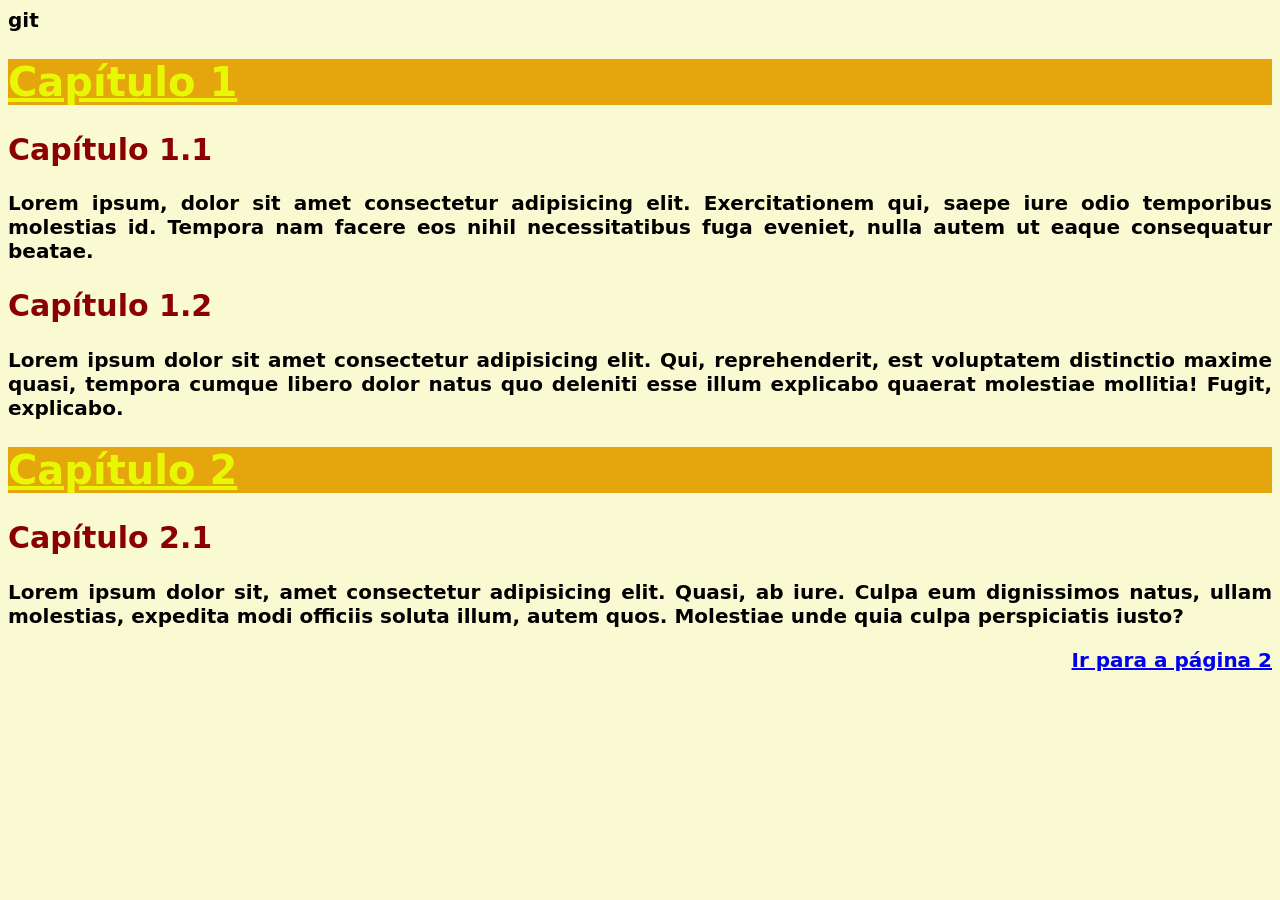
==== index.html @ 2dd66289 "Primeiro commit" ====
git<!DOCTYPE html>
<html lang="pt-br">
<head>
    <meta charset="UTF-8">
    <meta name="viewport" content="width=device-width, initial-scale=1.0">
    <title>Estilos Licais Internos</title>
<link rel="stylesheet" href="style.css">
<style>
    h1{
        text-decoration: underline;
        
    }
</style>
</head>
<body>
    <h1>Capítulo 1</h1>
    <h2>Capítulo 1.1</h2>
    <p>Lorem ipsum, dolor sit amet consectetur adipisicing elit. Exercitationem qui, saepe iure odio temporibus molestias id. Tempora nam facere eos nihil necessitatibus fuga eveniet, nulla autem ut eaque consequatur beatae.</p>
     <h2>Capítulo 1.2</h2>
     <p>Lorem ipsum dolor sit amet consectetur adipisicing elit. Qui, reprehenderit, est voluptatem distinctio maxime quasi, tempora cumque libero dolor natus quo deleniti esse illum explicabo quaerat molestiae mollitia! Fugit, explicabo.</p>
     <h1>Capítulo 2</h1>
     <h2>Capítulo 2.1</h2>
     <p>Lorem ipsum dolor sit, amet consectetur adipisicing elit. Quasi, ab iure. Culpa eum dignissimos natus, ullam molestias, expedita modi officiis soluta illum, autem quos. Molestiae unde quia culpa perspiciatis iusto?</p>
     <p style="text-align: right;"><a href="pagina02.html" target="_self">Ir para a página 2</a></p>
</body>
</html>
---- style.css ----
@charset "UTF-8";

        body{
            background-color: lightgoldenrodyellow;
            font-family: system-ui, -apple-system, BlinkMacSystemFont, 'Segoe UI', Roboto, Oxygen, Ubuntu, Cantarell, 'Open Sans', 'Helvetica Neue', sans-serif;
            font-size: 20px;
            font-weight: 600;
        }
        h1{
            color: rgb(232, 248, 4);
            background-color: rgb(228, 166, 12);
            
        }
        h2{
            color: darkred;
        }
        p{
            text-align: justify;
        }
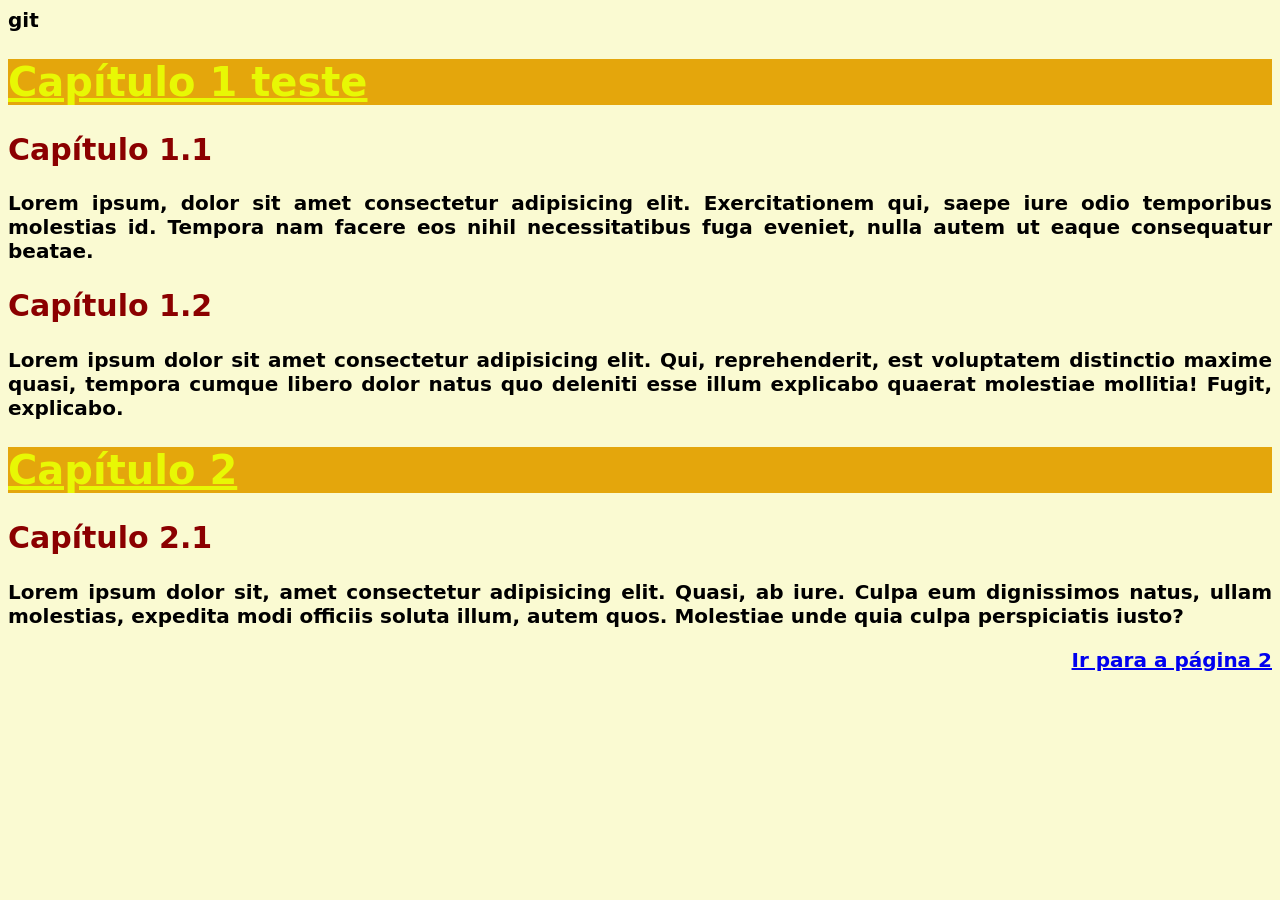
==== commit db71f9d1: "teste" ====
--- a/index.html
+++ b/index.html
@@ -13,7 +13,7 @@
 </style>
 </head>
 <body>
-    <h1>Capítulo 1</h1>
+    <h1>Capítulo 1 teste</h1>
     <h2>Capítulo 1.1</h2>
     <p>Lorem ipsum, dolor sit amet consectetur adipisicing elit. Exercitationem qui, saepe iure odio temporibus molestias id. Tempora nam facere eos nihil necessitatibus fuga eveniet, nulla autem ut eaque consequatur beatae.</p>
      <h2>Capítulo 1.2</h2>
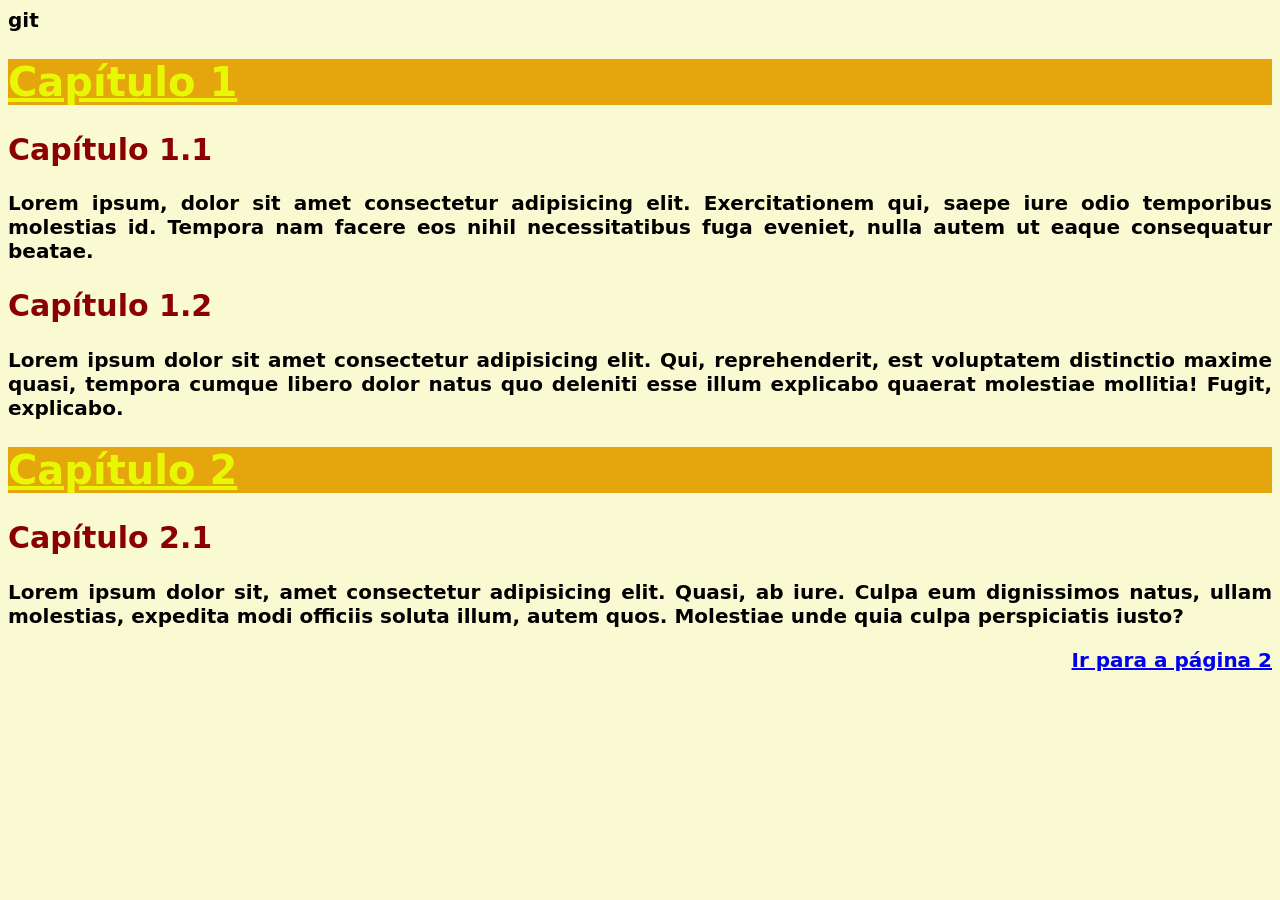
==== commit b2f2c9d0: "Volta estagio inicial" ====
--- a/index.html
+++ b/index.html
@@ -13,7 +13,7 @@
 </style>
 </head>
 <body>
-    <h1>Capítulo 1 teste</h1>
+    <h1>Capítulo 1</h1>
     <h2>Capítulo 1.1</h2>
     <p>Lorem ipsum, dolor sit amet consectetur adipisicing elit. Exercitationem qui, saepe iure odio temporibus molestias id. Tempora nam facere eos nihil necessitatibus fuga eveniet, nulla autem ut eaque consequatur beatae.</p>
      <h2>Capítulo 1.2</h2>
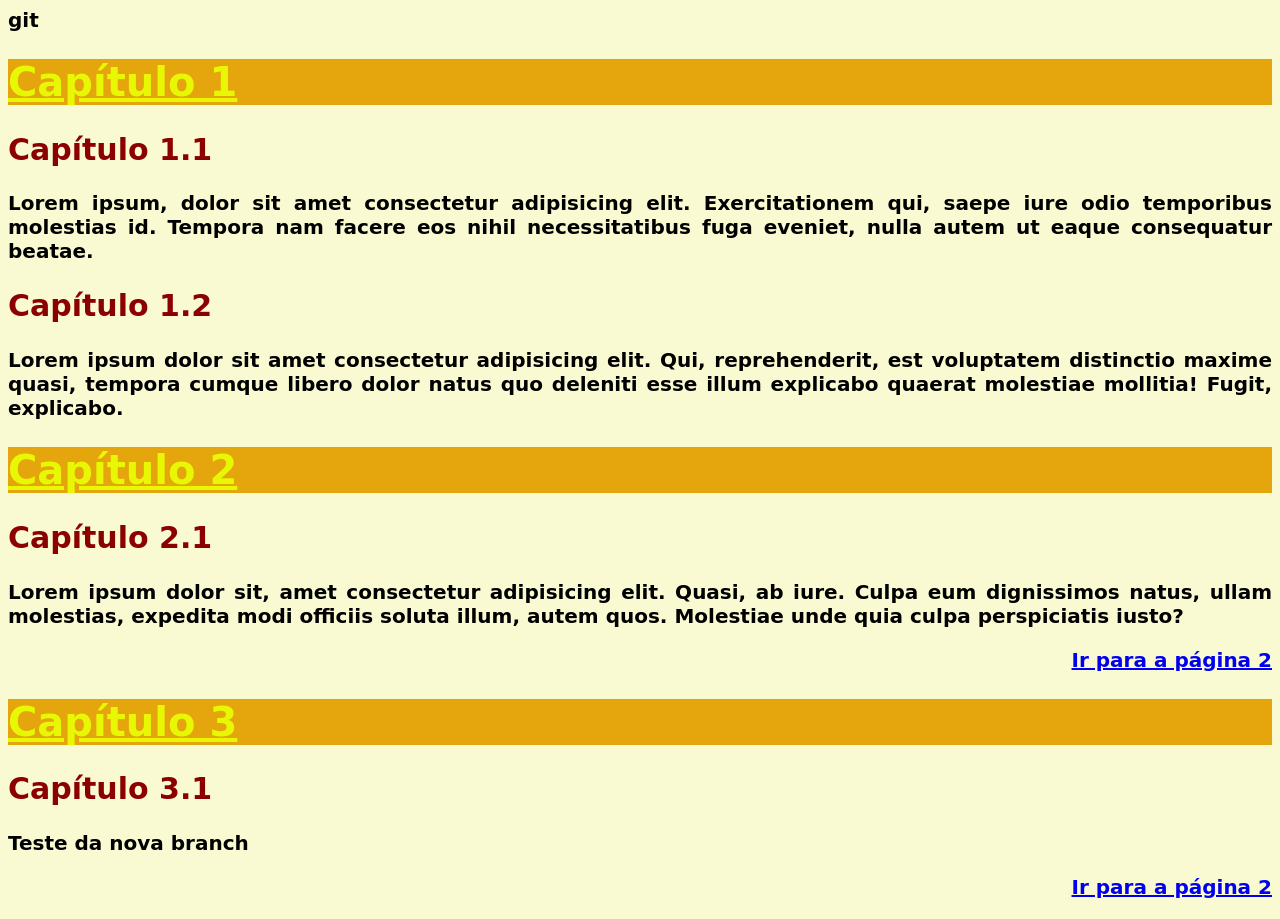
==== commit 649d5d9f: "addicinand mai um caoitulo na pagina" ====
--- a/index.html
+++ b/index.html
@@ -22,5 +22,10 @@
      <h2>Capítulo 2.1</h2>
      <p>Lorem ipsum dolor sit, amet consectetur adipisicing elit. Quasi, ab iure. Culpa eum dignissimos natus, ullam molestias, expedita modi officiis soluta illum, autem quos. Molestiae unde quia culpa perspiciatis iusto?</p>
      <p style="text-align: right;"><a href="pagina02.html" target="_self">Ir para a página 2</a></p>
+      <h1>Capítulo 3</h1>
+     <h2>Capítulo 3.1</h2>
+     <p>Teste da nova branch</p>
+     <p style="text-align: right;"><a href="pagina02.html" target="_self">Ir para a página 2</a></p>
+     
 </body>
 </html>
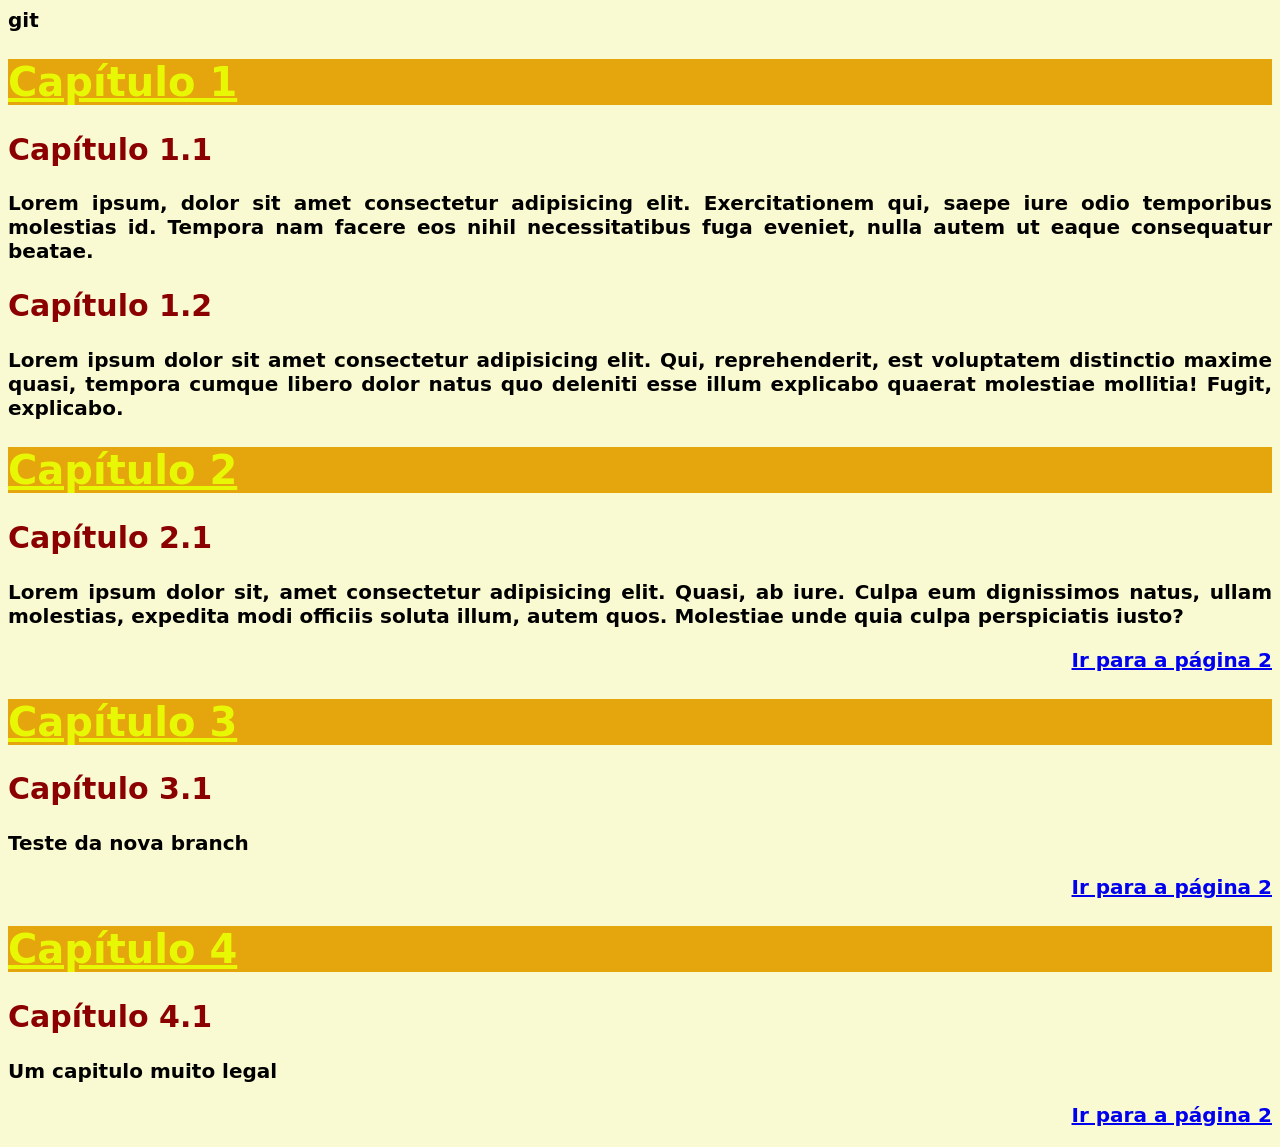
==== commit f5846a73: "Adicionado capitulo 4" ====
--- a/index.html
+++ b/index.html
@@ -26,6 +26,10 @@
      <h2>Capítulo 3.1</h2>
      <p>Teste da nova branch</p>
      <p style="text-align: right;"><a href="pagina02.html" target="_self">Ir para a página 2</a></p>
+       <h1>Capítulo 4</h1>
+     <h2>Capítulo 4.1</h2>
+     <p>Um capitulo muito legal</p>
+     <p style="text-align: right;"><a href="pagina02.html" target="_self">Ir para a página 2</a></p>
      
 </body>
 </html>
